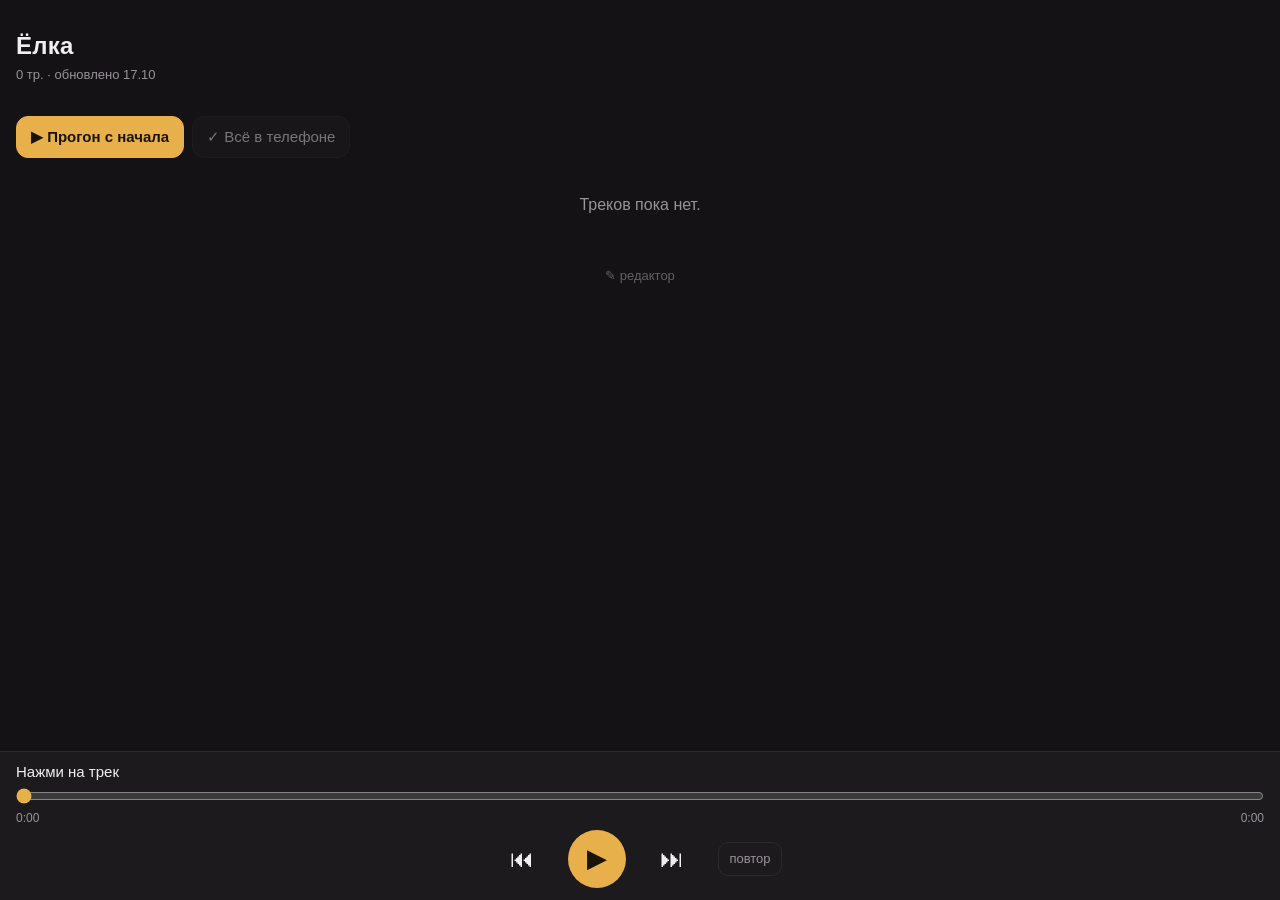
==== elka-d49be3/index.html @ 236d57b2 "Два раздела: Ёлка и МАН, общая страница для Светы" ====
<!doctype html>
<html lang="ru">
<head>
<meta charset="utf-8">
<meta name="viewport" content="width=device-width, initial-scale=1, viewport-fit=cover">
<title>Ёлка</title>
<meta name="theme-color" content="#141214">
<meta name="robots" content="noindex">
<meta name="apple-mobile-web-app-capable" content="yes">
<meta name="apple-mobile-web-app-status-bar-style" content="black-translucent">
<meta name="apple-mobile-web-app-title" content="Ёлка">
<link rel="apple-touch-icon" href="../icon-180.png">
<link rel="manifest" href="manifest.webmanifest">
<link rel="stylesheet" href="../app.css">
</head>
<body>
<script>window.FONO = {root:'../', sections:[{"id":"elka-d49be3","name":"Ёлка"}]}</script>
<script src="../app.js"></script>
</body>
</html>
---- app.css ----
:root{
  --bg:#141214; --card:#1e1b1f; --line:#2c282d; --text:#f2eef0; --muted:#9a929b;
  --accent:#e8b04a; --accent-ink:#1a1408; --new:#e56b6f; --ok:#6fbf8e;
}
*{box-sizing:border-box;-webkit-tap-highlight-color:transparent}
html,body{margin:0;background:var(--bg);color:var(--text);
  font:16px/1.35 -apple-system,BlinkMacSystemFont,"Segoe UI",Roboto,sans-serif}
body{padding:env(safe-area-inset-top) 0 calc(150px + env(safe-area-inset-bottom))}
button{font:inherit;color:inherit;background:none;border:0;cursor:pointer}
header{padding:18px 16px 8px}
h1{margin:0;font-size:24px;letter-spacing:.2px}
.sub{color:var(--muted);font-size:13px;margin-top:4px}
.tabs{display:flex;gap:8px;overflow-x:auto;padding:8px 16px;scrollbar-width:none}
.tabs::-webkit-scrollbar{display:none}
.tab{flex:none;padding:8px 14px;border-radius:999px;background:var(--card);border:1px solid var(--line);font-size:15px}
.tab.on{background:var(--accent);color:var(--accent-ink);border-color:var(--accent);font-weight:600}
.bar{display:flex;gap:8px;padding:8px 16px;flex-wrap:wrap}
.btn{padding:10px 14px;border-radius:12px;background:var(--card);border:1px solid var(--line);font-size:15px}
.btn.main{background:var(--accent);color:var(--accent-ink);border-color:var(--accent);font-weight:600}
.btn:disabled{opacity:.45}
ol{list-style:none;margin:4px 0 0;padding:0 12px}
li.tr{display:flex;align-items:center;gap:12px;padding:12px 10px;border-radius:14px;margin-bottom:4px}
li.tr.now{background:var(--card);outline:1px solid var(--accent)}
.n{flex:none;width:30px;text-align:right;color:var(--muted);font-variant-numeric:tabular-nums;font-size:15px}
li.now .n{color:var(--accent);font-weight:700}
.info{flex:1;min-width:0}
.t{font-size:17px;overflow-wrap:anywhere}
.meta{display:flex;gap:8px;flex-wrap:wrap;margin-top:3px;font-size:12.5px;color:var(--muted)}
.badge{color:var(--new);font-weight:600}
.saved{color:var(--ok)}
.ed{display:flex;gap:2px;flex:none}
.ed button{width:36px;height:36px;border-radius:10px;background:var(--card);font-size:16px}
.empty{color:var(--muted);padding:24px 16px;text-align:center}
.player{position:fixed;left:0;right:0;bottom:0;background:rgba(30,27,31,.97);
  border-top:1px solid var(--line);padding:10px 16px calc(12px + env(safe-area-inset-bottom));
  backdrop-filter:blur(12px);-webkit-backdrop-filter:blur(12px)}
.ptitle{font-size:15px;white-space:nowrap;overflow:hidden;text-overflow:ellipsis}
.ptime{display:flex;justify-content:space-between;font-size:12px;color:var(--muted);font-variant-numeric:tabular-nums}
input[type=range]{width:100%;accent-color:var(--accent);margin:6px 0 2px}
.ctrl{display:flex;justify-content:center;align-items:center;gap:22px;margin-top:4px}
.ctrl button{font-size:24px;width:48px;height:48px;border-radius:50%}
.ctrl .play{background:var(--accent);color:var(--accent-ink);width:58px;height:58px;font-size:26px}
.ctrl .rep{font-size:13px;width:auto;padding:0 10px;border-radius:10px;border:1px solid var(--line);height:34px;color:var(--muted)}
.ctrl .rep.on{color:var(--accent-ink);background:var(--accent);border-color:var(--accent)}
.panel{margin:8px 16px;padding:14px;border-radius:14px;background:var(--card);border:1px solid var(--line)}
.panel p{margin:0 0 10px;font-size:14px;color:var(--muted)}
.panel input{width:100%;padding:10px;border-radius:10px;border:1px solid var(--line);background:var(--bg);color:var(--text);font:inherit;margin-bottom:10px}
.toast{position:fixed;left:16px;right:16px;bottom:calc(170px + env(safe-area-inset-bottom));
  background:var(--text);color:var(--bg);padding:12px 14px;border-radius:12px;font-size:14px;
  opacity:0;transform:translateY(8px);transition:.25s;pointer-events:none;text-align:center}
.toast.show{opacity:1;transform:none}
footer{text-align:center;padding:24px 0}
footer button{color:var(--muted);font-size:13px;opacity:.6}
.secs{display:flex;gap:8px;padding:12px 16px 0}
.sec{flex:1;padding:12px;border-radius:14px;background:var(--card);border:1px solid var(--line);font-size:17px;font-weight:600}
.sec.on{background:var(--text);color:var(--bg);border-color:var(--text)}
.links{margin:8px 16px;padding:12px 14px;border-radius:14px;border:1px dashed var(--line);font-size:13px;color:var(--muted);overflow-wrap:anywhere}
.links b{color:var(--text)}
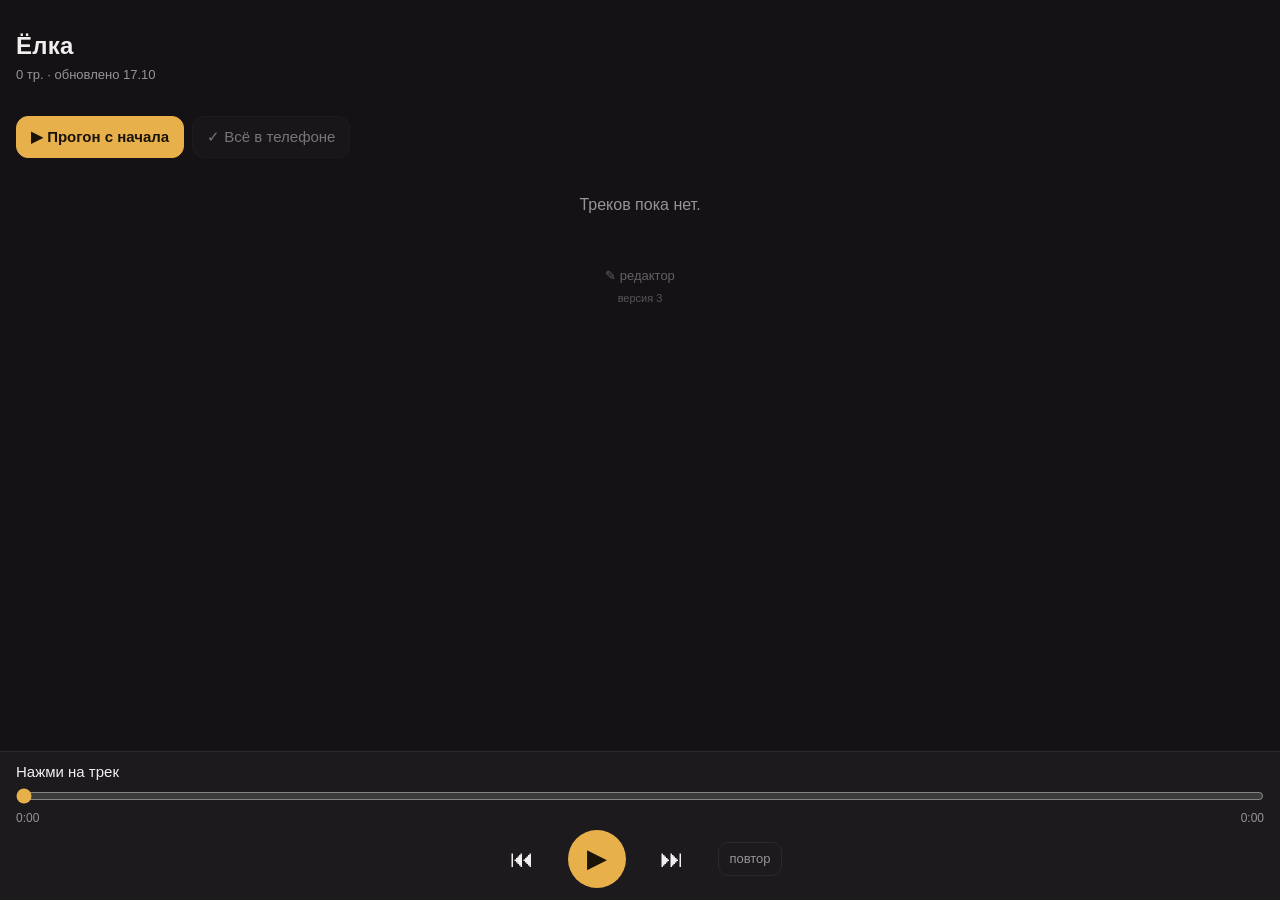
==== commit 8f3ad35d: "Переключение разделов не застревает; сброс старого кэша; понятные ошибки ключа" ====
--- a/elka-d49be3/index.html
+++ b/elka-d49be3/index.html
@@ -11,10 +11,10 @@
 <meta name="apple-mobile-web-app-title" content="Ёлка">
 <link rel="apple-touch-icon" href="../icon-180.png">
 <link rel="manifest" href="manifest.webmanifest">
-<link rel="stylesheet" href="../app.css">
+<link rel="stylesheet" href="../app.css?v=3">
 </head>
 <body>
-<script>window.FONO = {root:'../', sections:[{"id":"elka-d49be3","name":"Ёлка"}]}</script>
-<script src="../app.js"></script>
+<script>window.FONO = {v:3, root:'../', sections:[{"id":"elka-d49be3","name":"Ёлка"}]}</script>
+<script src="../app.js?v=3"></script>
 </body>
 </html>
--- a/app.css
+++ b/app.css
@@ -56,3 +56,4 @@
 .sec.on{background:var(--text);color:var(--bg);border-color:var(--text)}
 .links{margin:8px 16px;padding:12px 14px;border-radius:14px;border:1px dashed var(--line);font-size:13px;color:var(--muted);overflow-wrap:anywhere}
 .links b{color:var(--text)}
+.ver{color:var(--muted);font-size:11px;opacity:.5;margin-top:6px}
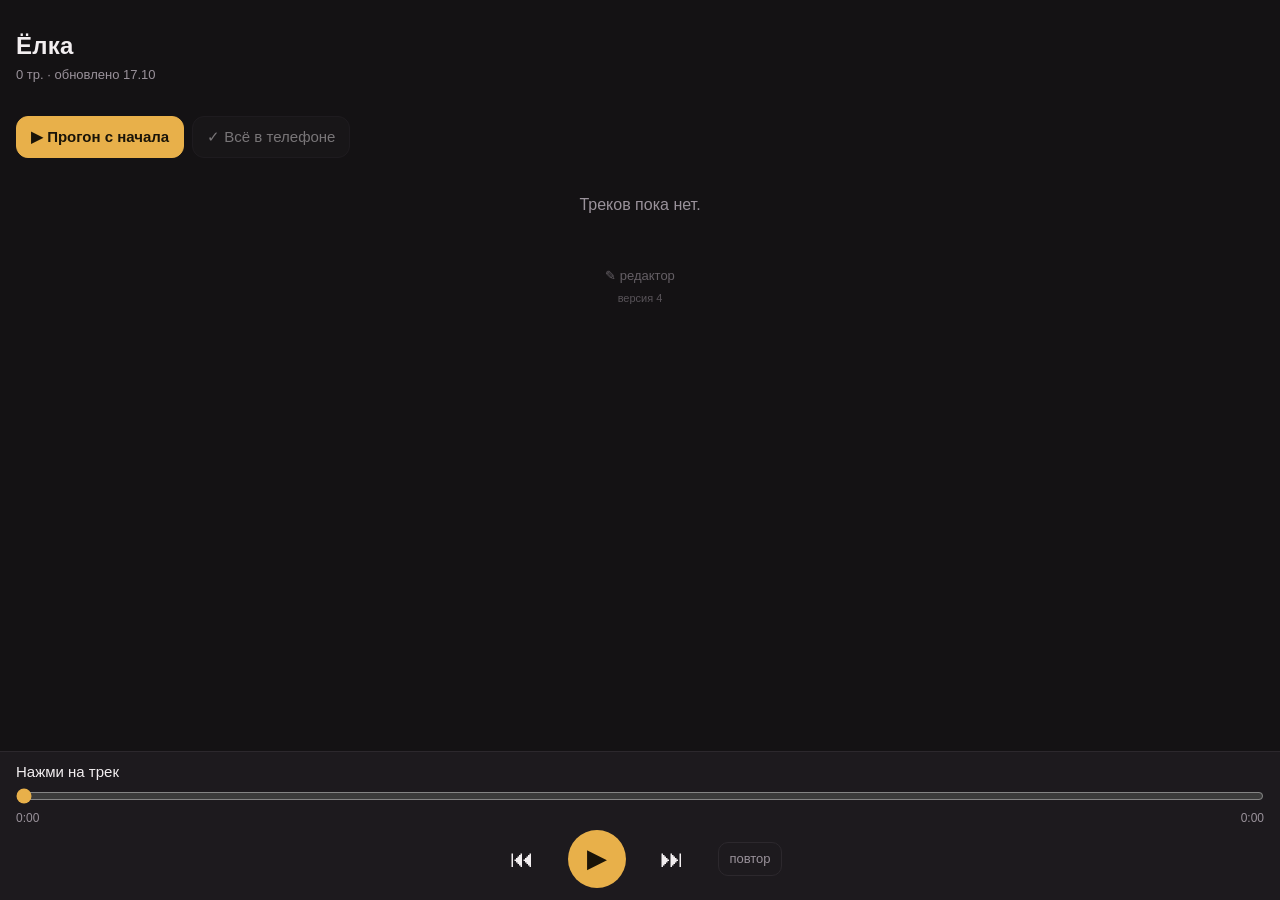
==== commit b69fafcb: "Автосохранение в редакторе, ошибки видны на экране" ====
--- a/elka-d49be3/index.html
+++ b/elka-d49be3/index.html
@@ -11,10 +11,10 @@
 <meta name="apple-mobile-web-app-title" content="Ёлка">
 <link rel="apple-touch-icon" href="../icon-180.png">
 <link rel="manifest" href="manifest.webmanifest">
-<link rel="stylesheet" href="../app.css?v=3">
+<link rel="stylesheet" href="../app.css?v=4">
 </head>
 <body>
-<script>window.FONO = {v:3, root:'../', sections:[{"id":"elka-d49be3","name":"Ёлка"}]}</script>
-<script src="../app.js?v=3"></script>
+<script>window.FONO = {v:4, root:'../', sections:[{"id":"elka-d49be3","name":"Ёлка"}]}</script>
+<script src="../app.js?v=4"></script>
 </body>
 </html>
--- a/app.css
+++ b/app.css
@@ -57,3 +57,4 @@
 .links{margin:8px 16px;padding:12px 14px;border-radius:14px;border:1px dashed var(--line);font-size:13px;color:var(--muted);overflow-wrap:anywhere}
 .links b{color:var(--text)}
 .ver{color:var(--muted);font-size:11px;opacity:.5;margin-top:6px}
+.panel.err{border-color:var(--new)} .panel.err p{color:var(--text)}
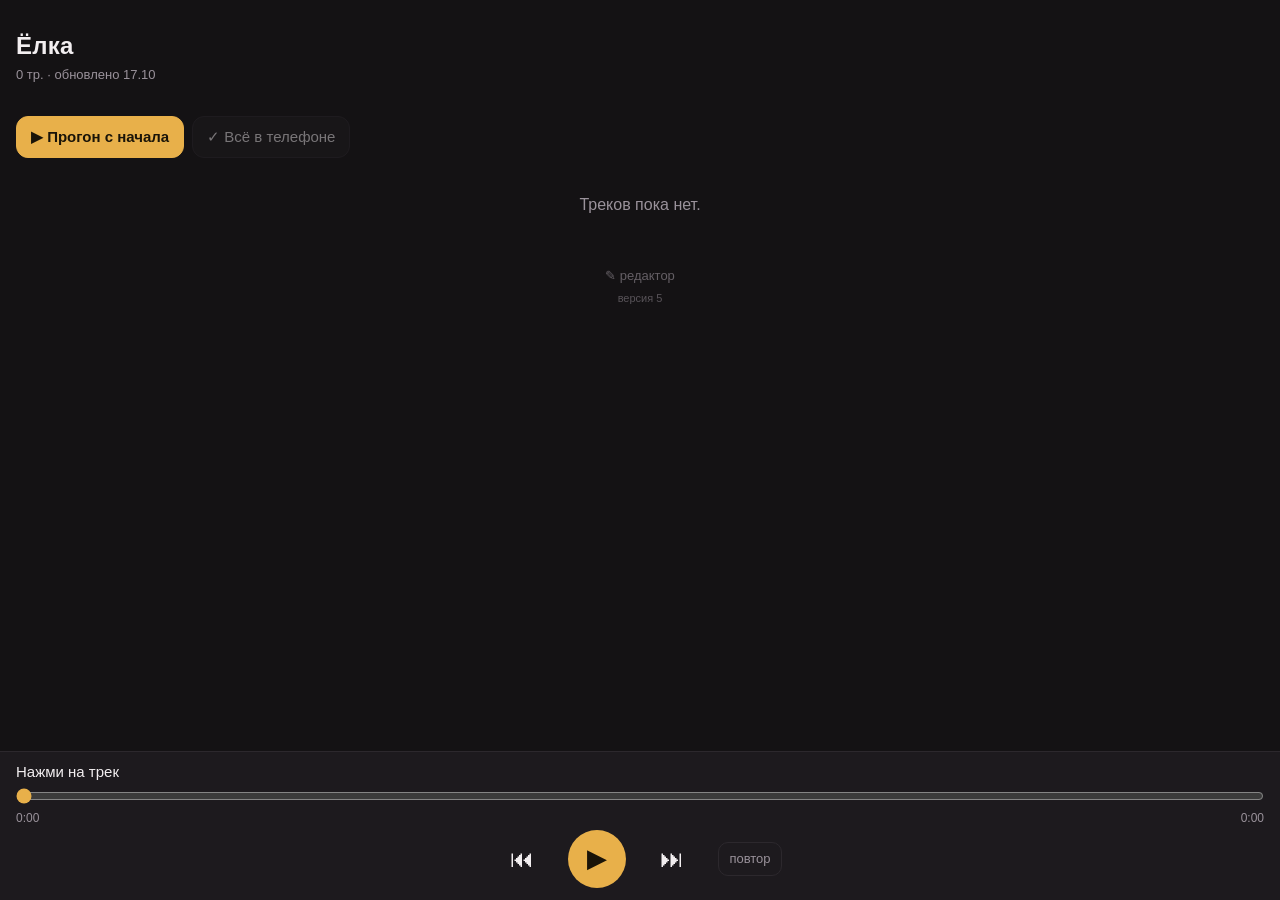
==== commit 535597ac: "Корзина у треков и «Редактировать» наверху на странице Светы" ====
--- a/elka-d49be3/index.html
+++ b/elka-d49be3/index.html
@@ -11,10 +11,10 @@
 <meta name="apple-mobile-web-app-title" content="Ёлка">
 <link rel="apple-touch-icon" href="../icon-180.png">
 <link rel="manifest" href="manifest.webmanifest">
-<link rel="stylesheet" href="../app.css?v=4">
+<link rel="stylesheet" href="../app.css?v=5">
 </head>
 <body>
-<script>window.FONO = {v:4, root:'../', sections:[{"id":"elka-d49be3","name":"Ёлка"}]}</script>
-<script src="../app.js?v=4"></script>
+<script>window.FONO = {v:5, root:'../', sections:[{"id":"elka-d49be3","name":"Ёлка"}]}</script>
+<script src="../app.js?v=5"></script>
 </body>
 </html>
--- a/app.css
+++ b/app.css
@@ -58,3 +58,4 @@
 .links b{color:var(--text)}
 .ver{color:var(--muted);font-size:11px;opacity:.5;margin-top:6px}
 .panel.err{border-color:var(--new)} .panel.err p{color:var(--text)}
+.ed button.del{color:var(--new);border:1px solid rgba(229,107,111,.35)}
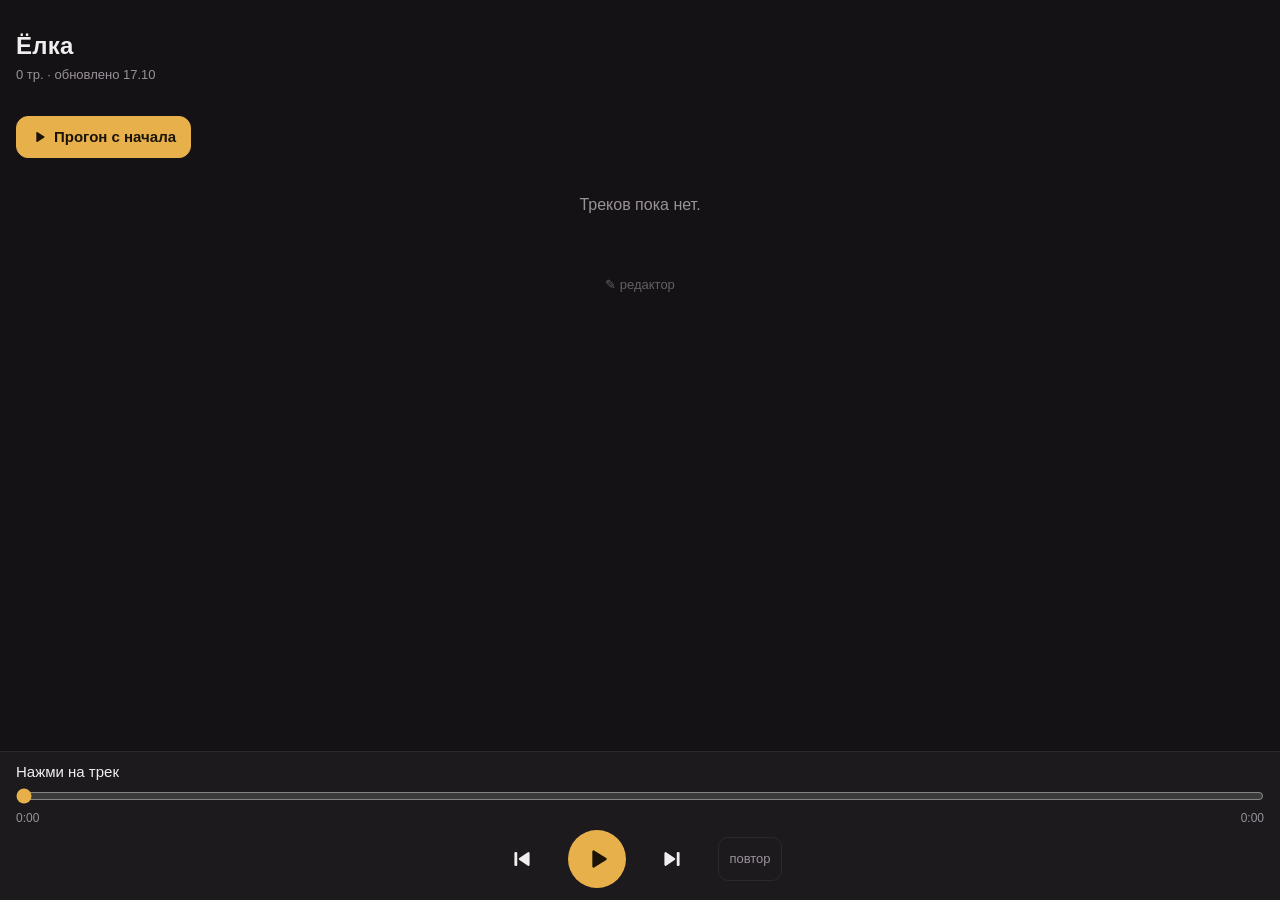
==== commit c3e69f10: "Свои значки вместо эмодзи, загрузка, длительность, спокойные метки Co-Authored-By: Claude Opus 5.5 <" ====
--- a/elka-d49be3/index.html
+++ b/elka-d49be3/index.html
@@ -11,10 +11,10 @@
 <meta name="apple-mobile-web-app-title" content="Ёлка">
 <link rel="apple-touch-icon" href="../icon-180.png">
 <link rel="manifest" href="manifest.webmanifest">
-<link rel="stylesheet" href="../app.css?v=5">
+<link rel="stylesheet" href="../app.css?v=6">
 </head>
 <body>
-<script>window.FONO = {v:5, root:'../', sections:[{"id":"elka-d49be3","name":"Ёлка"}]}</script>
-<script src="../app.js?v=5"></script>
+<script>window.FONO = {v:6, root:'../', sections:[{"id":"elka-d49be3","name":"Ёлка"}]}</script>
+<script src="../app.js?v=6"></script>
 </body>
 </html>
--- a/app.css
+++ b/app.css
@@ -59,3 +59,23 @@
 .ver{color:var(--muted);font-size:11px;opacity:.5;margin-top:6px}
 .panel.err{border-color:var(--new)} .panel.err p{color:var(--text)}
 .ed button.del{color:var(--new);border:1px solid rgba(229,107,111,.35)}
+/* значки и длительность (20.10) */
+.ic{width:1em;height:1em;fill:currentColor;flex:none;display:block}
+.btn{display:inline-flex;align-items:center;gap:7px}
+.btn .ic{width:16px;height:16px}
+.ctrl button{display:inline-flex;align-items:center;justify-content:center}
+.ctrl .ic{width:26px;height:26px}
+.ctrl .play .ic{width:28px;height:28px}
+.ctrl .rep{height:44px}
+.badge{color:var(--accent)}
+.dur{flex:none;color:var(--muted);font-size:14px;font-variant-numeric:tabular-nums}
+li.now .dur{color:var(--text)}
+.n .eq{width:18px;height:18px;margin-left:auto;color:var(--accent)}
+.eq rect{transform-box:fill-box;transform-origin:bottom;animation:eq .9s ease-in-out infinite alternate}
+.eq rect:nth-child(2){animation-delay:-.45s}
+.eq rect:nth-child(3){animation-delay:-.2s}
+@keyframes eq{from{transform:scaleY(.3)}to{transform:scaleY(1)}}
+@media (prefers-reduced-motion:reduce){.eq rect{animation:none}}
+footer button{padding:12px 16px}
+::selection{background:var(--accent);color:var(--accent-ink)}
+:focus-visible{outline:2px solid var(--accent);outline-offset:2px}
